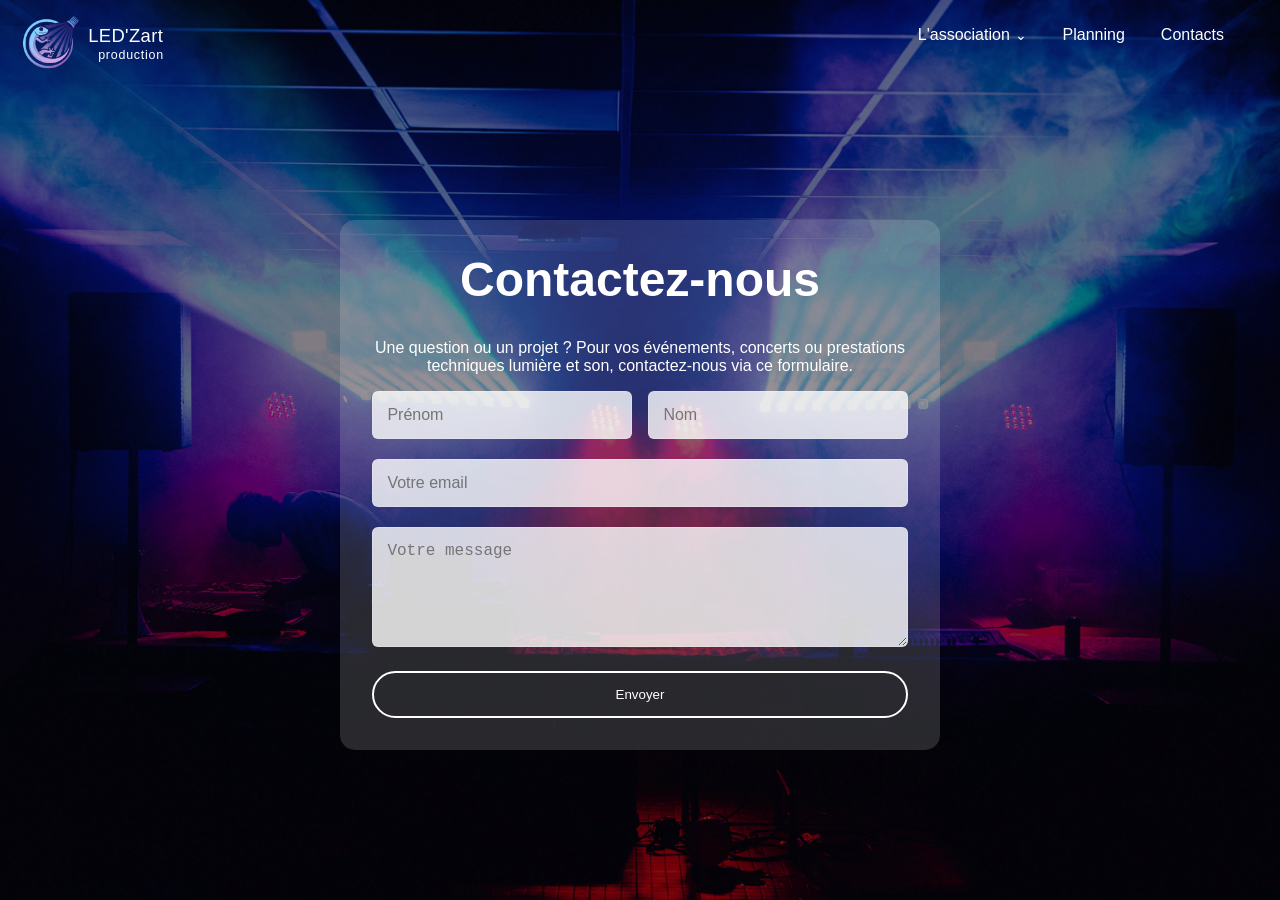
==== contact.html @ de635c02 "creation pages + formulaire contact" ====
<!DOCTYPE html>
<html lang="fr">
<head>
  <meta charset="UTF-8" />
  <meta name="viewport" content="width=device-width, initial-scale=1.0" />
  <title>Contact – LED'Zart Production</title>
  <link rel="stylesheet" href="css/style.css" />
</head>
<body class="page-contacts page-enter">

  <!-- NAVIGATION -->
  <nav class="navbar navbar-solid" id="navbar">
    <div class="nav-logo">
      <a href="index.html">
        <img src="assets/images/logo.png" alt="Logo LED'Zart" class="nav-logo-img" />
        <span class="nav-logo-text">LED'Zart<br><span class="nav-logo-sub">production</span></span>
      </a>
    </div>

    <ul class="nav-links">
      <li class="nav-item has-dropdown">
        <a href="#" class="nav-link">
          L'association <span class="nav-arrow">&#8964;</span>
        </a>
        <ul class="dropdown">
          <li><a href="nous-decouvrir.html" class="dropdown-link">Nous découvrir</a></li>
          <li><a href="#" class="dropdown-link">Nos réalisations</a></li>
          <li><a href="#" class="dropdown-link">Rejoindre l'aventure</a></li>
        </ul>
      </li>
      <li class="nav-item"><a href="#" class="nav-link">Planning</a></li>
      <li class="nav-item"><a href="#" class="nav-link active">Contacts</a></li>
    </ul>

    <button class="burger" id="burgerBtn">
      <span></span><span></span><span></span>
    </button>
  </nav>

  <!-- DRAWER MOBILE -->
  <div class="drawer-overlay" id="drawerOverlay"></div>

  <nav class="nav-drawer" id="navDrawer">
    <ul>
      <li class="drawer-item has-submenu">
        <a href="#" class="drawer-link" id="drawerAssoc">
          L'association <span class="drawer-arrow">&#8964;</span>
        </a>
        <ul class="drawer-submenu">
          <li><a href="nous-decouvrir.html" class="drawer-submenu-link">Nous découvrir</a></li>
          <li><a href="#" class="drawer-submenu-link">Nos réalisations</a></li>
          <li><a href="#" class="drawer-submenu-link">Rejoindre l'aventure</a></li>
        </ul>
      </li>
      <li class="drawer-item"><a href="#" class="drawer-link">Planning</a></li>
      <li class="drawer-item"><a href="#" class="drawer-link active">Contacts</a></li>
    </ul>
  </nav>

  <!-- CONTENU -->
  <main class="contact-main">
    <div class="contact-bg"><div class="contact-overlay"></div></div>

    <div class="contact-container">
      <h1 class="contact-title">Contactez-nous</h1>
      <p class="contact-description">Une question ou un projet ?

Pour vos événements, concerts ou prestations techniques lumière et son, contactez-nous via ce formulaire. </p>

      <p id="formMessage" class="form-message"></p>

      <form class="contact-form" action="send-mail.php" method="POST">
        
        <div class="form-row">
        <div class="form-group">
            <input type="text" name="firstName" placeholder="Prénom" required />
        </div>

        <div class="form-group">
            <input type="text" name="lastName" placeholder="Nom" required />
        </div>
        </div>

        <div class="form-group">
          <input type="email" name="email" placeholder="Votre email" required />
        </div>

        <div class="form-group">
          <textarea name="message" rows="5" placeholder="Votre message" required></textarea>
        </div>

        <button type="submit" class="btn-contact">
          Envoyer
        </button>

      </form>
    </div>
  </main>

  <script src="js/main.js"></script>
</body>
</html>
---- css/style.css ----
/* ============================================================
   LED'ZART PRODUCTION – style.css
   ============================================================ */

/* ---------- POLICE PERSONNALISÉE ---------- */
@font-face {
  font-family: 'SugoDisplay';
  src: url('../assets/police/sugo_pro_display/SugoProDisplay-Regular.otf') format('opentype'),
       url('../assets/police/sugo_pro_display/SugoProDisplay-Regular.ttf') format('truetype');
  font-weight: 400;
  font-style: normal;
}
@font-face {
  font-family: 'SugoDisplay';
  src: url('../assets/police/sugo_pro_display/SugoProDisplay-Bold.otf') format('opentype'),
       url('../assets/police/sugo_pro_display/SugoProDisplay-Bold.ttf') format('truetype');
  font-weight: 700;
  font-style: normal;
}

/* ---------- VARIABLES ---------- */
:root {
  --clr-bg:        #0a0010;
  --clr-surface:   rgba(10, 0, 25, 0.82);
  --clr-purple:    #7b2fff;
  --clr-purple-lt: #a259ff;
  --clr-cyan:      #38d1ff;
  --clr-white:     #ffffff;
  --clr-white-70:  rgba(255,255,255,0.70);
  --clr-white-40:  rgba(255,255,255,0.40);

  --nav-h:         70px;
  --font-display:  'SugoDisplay', 'Impact', sans-serif;
  --font-body:     'Segoe UI', 'Helvetica Neue', Arial, sans-serif;

  --transition-fast: 0.22s ease;
  --transition-mid:  0.38s cubic-bezier(.4,0,.2,1);
}

/* ---------- RESET DE BASE ---------- */
*, *::before, *::after { box-sizing: border-box; margin: 0; padding: 0; }
html {
  scroll-behavior: smooth;
  overflow-x: hidden;
  width: 100%;
}
body {
  font-family: var(--font-body);
  background: var(--clr-bg);
  color: var(--clr-white);
  overflow-x: hidden;
  width: 100%;
}
a { text-decoration: none; color: inherit; }
ul { list-style: none; }
img { display: block; max-width: 100%; }

/* ============================================================
   NAVIGATION
   ============================================================ */
.navbar {
  position: fixed;
  top: 0; left: 0; right: 0;
  z-index: 1000;
  height: var(--nav-h);
  display: flex;
  align-items: center;
  justify-content: space-between;
  padding: 0 2.5rem;
  background: transparent;
  transition: background var(--transition-mid);
}

/* Navbar avec fond (pages intérieures) */
/* .navbar.navbar-solid {
  background: rgba(6, 0, 18, 0.92);
  backdrop-filter: blur(12px);
  border-bottom: 1px solid rgba(123, 47, 255, 0.18);
} */

/* ---------- LOGO NAV ---------- */
.nav-logo a {
  display: flex;
  align-items: center;
  gap: 0.20rem;
  margin-left: -30px;
  margin-top: 20px;
}
.nav-logo-img {
  width: 5rem;
  object-fit: contain;
}
.nav-logo-text {
  font-family: var(--font-display);
  font-size: 1.15rem;
  line-height: 0.9;
  color: var(--clr-white);
  letter-spacing: 0.02em;
  margin-left: -5px;
}
.nav-logo-sub {
  font-size: 0.78rem;
  font-weight: 400;
  color: var(--clr-white);
  letter-spacing: 0.06em;
  margin-left: 10px;
}

/* ---------- LIENS NAV (desktop) ---------- */
.nav-links {
  display: flex;
  align-items: center;
  gap: 0.25rem;
}

.nav-item {
  position: relative;
}

.nav-link {
  display: flex;
  align-items: center;
  gap: 0.3rem;
  padding: 0.5rem 1rem;
  font-size: 1rem;
  font-weight: 500;
  color: var(--clr-white);
  border-radius: 6px;
  transition: color var(--transition-fast), background var(--transition-fast);
  white-space: nowrap;
  cursor: pointer;
}
.nav-link:hover,
.nav-item.open > .nav-link {
  color: var(--clr-white);
  background: rgba(255,255,255,0.07);
}

.nav-arrow {
  font-size: 0.85em;
  transition: transform var(--transition-fast);
  display: inline-block;
}
.nav-item.open .nav-arrow {
  transform: rotate(180deg);
}

/* ---------- DROPDOWN (desktop) ---------- */
.dropdown {
  position: absolute;
  top: calc(100% + 2px);
  right: 0;
  min-width: 210px;
  background: rgba(8, 2, 24, 0.92);
  backdrop-filter: blur(16px);
  border-radius: 8px;
  padding: 0.5rem 0;
  opacity: 0;
  pointer-events: none;
  transform: translateY(-6px);
  transition: opacity var(--transition-mid), transform var(--transition-mid);
}
.nav-item.open .dropdown {
  opacity: 1;
  pointer-events: all;
  transform: translateY(0);
}
.dropdown-link {
  display: block;
  padding: 0.65rem 1.4rem;
  font-size: 0.97rem;
  font-weight: 400;
  color: var(--clr-white-70);
  transition: color var(--transition-fast), font-weight var(--transition-fast), background var(--transition-fast);
  white-space: nowrap;
}
.dropdown-link:hover,
.dropdown-link.active {
  color: var(--clr-white);
  font-weight: 700;
  background: rgba(255,255,255,0.05);
}

/* ---------- BURGER BUTTON (masqué desktop) ---------- */
.burger {
  display: none;
  flex-direction: column;
  justify-content: center;
  gap: 5px;
  width: 36px;
  height: 36px;
  cursor: pointer;
  background: none;
  border: none;
  padding: 4px;
  z-index: 1100;
}
.burger span {
  display: block;
  width: 100%;
  height: 2px;
  background: var(--clr-white);
  border-radius: 2px;
  transition: transform 0.35s cubic-bezier(.4,0,.2,1),
              opacity 0.25s ease,
              width 0.25s ease;
  transform-origin: center;
}
/* Croix quand ouvert */
.burger.open span:nth-child(1) { transform: translateY(7px) rotate(45deg); }
.burger.open span:nth-child(2) { opacity: 0; width: 0; }
.burger.open span:nth-child(3) { transform: translateY(-7px) rotate(-45deg); }

/* ---------- DRAWER MOBILE ---------- */
.nav-drawer {
  position: fixed;
  top: 0; right: 0;
  width: min(75vw, 300px);
  height: 100vh;
  background: rgba(6, 0, 20, 0.97);
  backdrop-filter: blur(20px);
  z-index: 1050;
  transform: translateX(100%);
  transition: transform 0.4s cubic-bezier(.4,0,.2,1);
  display: flex;
  flex-direction: column;
  padding: calc(var(--nav-h) + 1.5rem) 0 2rem;
  overflow-y: auto;
}
.nav-drawer.open {
  transform: translateX(0);
}

/* Overlay sombre derrière le drawer */
.drawer-overlay {
  position: fixed;
  inset: 0;
  background: rgba(0,0,0,0.55);
  z-index: 1040;
  opacity: 0;
  pointer-events: none;
  transition: opacity 0.4s ease;
}
.drawer-overlay.open {
  opacity: 1;
  pointer-events: all;
}

/* Items dans le drawer */
.drawer-item {
  border-bottom: 1px solid rgba(255,255,255,0.07);
}
.drawer-link {
  display: flex;
  align-items: center;
  justify-content: space-between;
  padding: 1rem 1.8rem;
  font-size: 1.05rem;
  font-weight: 500;
  color: var(--clr-white);
  cursor: pointer;
  transition: background var(--transition-fast), color var(--transition-fast);
}
.drawer-link:hover {
  background: rgba(255,255,255,0.05);
  color: var(--clr-purple-lt);
}
.drawer-arrow {
  font-size: 0.85em;
  transition: transform var(--transition-fast);
  display: inline-block;
}
.drawer-item.open .drawer-arrow {
  transform: rotate(180deg);
}

/* Sous-menu dans le drawer */
.drawer-submenu {
  max-height: 0;
  overflow: hidden;
  transition: max-height 0.35s cubic-bezier(.4,0,.2,1);
  background: rgba(255,255,255,0.03);
}
.drawer-item.open .drawer-submenu {
  max-height: 300px;
}
.drawer-submenu-link {
  display: block;
  padding: 0.75rem 1.8rem 0.75rem 2.8rem;
  font-size: 0.95rem;
  color: var(--clr-white-70);
  transition: color var(--transition-fast), background var(--transition-fast);
}
.drawer-submenu-link:hover,
.drawer-submenu-link.active {
  color: var(--clr-white);
  background: rgba(255,255,255,0.04);
  font-weight: 700;
}



/* ============================================================
   PAGE ACCUEIL - HERO
   ============================================================ */
.page-accueil {
  overflow: hidden;
}

.hero {
  position: relative;
  width: 100%;
  min-height: 100vh;
  height: 100vh;
  display: flex;
  flex-direction: column;
  align-items: center;
  justify-content: center;
}

@supports (height: 100svh) {
  .hero { height: 100svh; }
}

.hero-bg {
  position: absolute;
  top: 0; left: 0;
  width: 100%;
  height: 100%;
  background: url('../assets/images/ledzart_lumiere_violette.jpg') center center / 100% auto no-repeat;
  z-index: 0;
}
.hero-overlay {
  position: absolute;
  top: 0; left: 0;
  width: 100%;
  height: 100%;
  background: rgba(5, 0, 15, 0.52);
}

/* ---------- HERO CONTENT ---------- */
.hero-content {
  position: relative;
  z-index: 1;
  display: flex;
  align-items: center;
  justify-content: center;
  gap: 2.5rem;
  padding: 0 2rem;
  margin-top: calc(var(--nav-h) * -0.5);
}

.hero-logo-block {
  display: flex;
  align-items: center;
  gap: 2rem;
}

.hero-logo-img {
  width: clamp(100px, 30vw, 800px);
  height: auto;
  filter: drop-shadow(0 0 32px rgba(123, 47, 255, 0.45));
  animation: floatLogo 5s ease-in-out infinite;
}

@keyframes floatLogo {
  0%, 100% { transform: translateY(0); }
  50%       { transform: translateY(-10px); }
}

.hero-logo-text {
  display: flex;
  flex-direction: column;
  margin-left: -90px;
}
.hero-title {
  font-family: var(--font-display);
  font-size: clamp(3.5rem, 9vw, 9rem);
  font-weight: 700;
  color: var(--clr-white);
  line-height: 0.95;
  letter-spacing: -0.01em;
  text-shadow: 0 0 60px rgba(123, 47, 255, 0.5), 0 0 20px rgba(56, 209, 255, 0.3);
}
.hero-subtitle {
  font-family: var(--font-display);
  font-size: clamp(1.4rem, 3.5vw, 3.6rem);
  font-weight: 700;
  color: var(--clr-white);
  letter-spacing: 0.04em;
  text-align: right;
  padding-right: 0.1em;
  text-shadow: 0 0 40px rgba(56, 209, 255, 0.4);
}

/* ---------- BOUTON NOUS DECOUVRIR ---------- */
.hero-cta {
  position: relative;
  z-index: 1;
  margin-top: 3rem;
}

.btn-decouvrir {
  display: inline-flex;
  flex-direction: column;
  align-items: center;
  gap: 0.15rem;
  padding: 0.85rem 2.5rem 0.7rem;
  border: 2px solid rgba(255,255,255,0.65);
  border-radius: 999px;
  font-size: 1rem;
  font-weight: 400;
  color: var(--clr-white);
  background: transparent;
  cursor: pointer;
  letter-spacing: 0.03em;
  transition:
    border-color var(--transition-fast),
    font-weight var(--transition-fast),
    box-shadow var(--transition-fast),
    background var(--transition-fast);
}
.btn-decouvrir .btn-arrow {
  font-size: 1rem;
  line-height: 1;
  opacity: 0.7;
  transition: transform var(--transition-fast);
}
.btn-decouvrir:hover {
  font-weight: 700;
  border-color: var(--clr-white);
  border-width: 2.5px;
  box-shadow: 0 0 18px rgba(255,255,255,0.18), 0 0 6px rgba(123, 47, 255, 0.4);
  background: rgba(255,255,255,0.04);
}
.btn-decouvrir:hover .btn-arrow {
  transform: translateY(3px);
}

/* ============================================================
   TRANSITION GLISSEMENT BAS -> HAUT
   ============================================================ */
.transition-curtain {
  position: fixed;
  inset: 0;
  background: var(--clr-bg);
  z-index: 9999;
  transform: translateY(100%);
  transition: transform 0.55s cubic-bezier(.7,0,.2,1);
  pointer-events: none;
}
.transition-curtain.slide-up {
  transform: translateY(0);
}

.page-enter {
  animation: pageSlideIn 0.55s cubic-bezier(.4,0,.2,1) both;
}
@keyframes pageSlideIn {
  from { transform: translateY(40px); opacity: 0; }
  to   { transform: translateY(0);    opacity: 1; }
}

/* ============================================================
   PAGE NOUS DECOUVRIR
   ============================================================ */
.page-nous-decouvrir {
  min-height: 100vh;
  overflow-x: hidden;
}

.nd-main {
  position: relative;
  min-height: 100vh;
  padding-top: var(--nav-h);
}

.nd-bg {
  position: fixed;
  inset: 0;
  background: url('../assets/images/ledzart_lumiere_violette.jpg') center bottom / cover no-repeat;
  z-index: -1;
}
.nd-overlay {
  position: absolute;
  inset: 0;
  background: rgba(4, 0, 16, 0.78);
}

.nd-container {
  display: flex;
  align-items: center;
  justify-content: space-between;
  gap: 3rem;
  min-height: calc(100vh - var(--nav-h));
  padding: 3rem 5vw 3rem 5vw;
  max-width: 1400px;
  margin: 0 auto;
}

/* ---------- PHOTOS GAUCHE ---------- */
.nd-photos {
  position: relative;
  flex: 0 0 auto;
  width: clamp(280px, 40vw, 560px);
  height: clamp(320px, 45vw, 520px);
}
.nd-photo {
  position: absolute;
  border-radius: 6px;
  overflow: hidden;
  box-shadow: 0 8px 40px rgba(0,0,0,0.6);
}
.nd-photo img {
  width: 100%;
  height: 100%;
  object-fit: cover;
}
.nd-photo-1 {
  top: 0; left: 0;
  width: 68%;
  height: 62%;
}
.nd-photo-2 {
  bottom: 0; right: 0;
  width: 75%;
  height: 65%;
}

/* ---------- TEXTE DROITE ---------- */
.nd-text {
  flex: 1;
  max-width: 650px;
  text-align: right;
}

.nd-title {
  font-family: var(--font-display);
  font-size: clamp(2.8rem, 5.5vw, 5rem);
  font-weight: 700;
  color: var(--clr-white);
  margin-bottom: 1.8rem;
  line-height: 1;
  text-shadow: 0 0 50px rgba(123,47,255,0.4);
}

.nd-body {
  font-size: clamp(0.88rem, 1.2vw, 1.02rem);
  line-height: 1.8;
  color: var(--clr-white-70);
  margin-bottom: 1.8rem;
}

.nd-cta-line {
  font-size: 1rem;
  color: var(--clr-white-70);
}

.nd-contact-link {
  color: var(--clr-white);
  text-decoration: underline;
  text-underline-offset: 3px;
  transition: color var(--transition-fast);
}
.nd-contact-link:hover {
  color: var(--clr-purple-lt);
}

/* ============================================================
   RESPONSIVE - mobile
   ============================================================ */
@media (max-width: 768px) {

  /* --- Navbar --- */
  .navbar {
    padding: 0 1.2rem;
  }

  /* Annule les marges negatives desktop sur le logo nav */
  .nav-logo a {
    margin-left: 0;
    margin-top: 0;
  }

  /* Masque le menu desktop, affiche le burger */
  .nav-links {
    display: none;
  }
  .burger {
    display: flex;
  }

  /* --- Hero --- */
  .hero {
    width: 100%;
    min-height: 100vh;
    min-height: 100dvh;
  }

  .hero-bg {
    background-size: cover;
    background-position: center center;
  }

  .hero-content {
    width: 100%;
    padding: 0 1.2rem;
    margin-top: 0;
    justify-content: center;
  }

  .hero-logo-block {
    flex-direction: column;
    align-items: center;
    gap: 0.8rem;
    text-align: center;
    width: 100%;
  }

  .hero-logo-img {
    width: clamp(100px, 40vw, 180px);
  }

  /* Annule le margin-left negatif desktop */
  .hero-logo-text {
    margin-left: 0;
    align-items: center;
  }

  .hero-title {
    font-size: clamp(2.8rem, 13vw, 5rem);
    text-align: center;
  }

  .hero-subtitle {
    font-size: clamp(1.1rem, 5.5vw, 2rem);
    text-align: center;
    padding-right: 0;
  }

  .hero-cta {
    margin-top: 2rem;
  }

  /* --- Nous decouvrir --- */
  .nd-container {
    flex-direction: column;
    padding: 2rem 1.5rem 3rem;
    min-height: auto;
    margin-top: 1.5rem;
  }
  .nd-photos {
    width: 100%;
    height: 240px;
  }
  .nd-text {
    text-align: center;
    max-width: 100%;
  }
}


/* ============================================================
   PAGE CONTACT
   ============================================================ */

.page-contacts {
  min-height: 100vh;
}

.contact-main {
  position: relative;
  min-height: 100vh;
  padding-top: var(--nav-h);
  display: flex;
  align-items: center;
  justify-content: center;
}

.contact-bg {
  position: fixed;
  inset: 0;
  background: url('../assets/images/ledzart_sceno_soiree.jpg') center / cover no-repeat;
  z-index: -1;
}

.contact-overlay {
  position: absolute;
  inset: 0;
  background: rgba(4, 0, 16, 0.5);
}

.contact-container {
  width: 100%;
  max-width: 600px;
  padding: 2rem;
  text-align: center;
  background-color: rgba(255,255,255,0.15);
  border-radius: 15px;
}

.contact-title {
  font-family: var(--font-display);
  font-size: 3rem;
  margin-bottom: 2rem;
}

.contact-form {
  display: flex;
  flex-direction: column;
  gap: 1.2rem;
}

.form-group input,
.form-group textarea {
  width: 100%;
  padding: 0.9rem;
  background: rgba(255,255,255,0.8);
  border: 1px solid rgba(255,255,255,0.2);
  border-radius: 6px;
  color: white;
  font-size: 1rem;
}


.form-row {
  display: flex;
  gap: 1rem;
}

.form-row .form-group {
  flex: 1;
}

@media (max-width: 600px) {
  .form-row {
    flex-direction: column;
  }
}

.form-group input:focus,
.form-group textarea:focus {
  outline: none;
  border-color: var(--clr-purple);
}

.btn-contact {
  padding: 0.9rem;
  border: 2px solid white;
  background: transparent;
  color: white;
  cursor: pointer;
  border-radius: 999px;
  transition: 0.3s;
}

.btn-contact:hover {
  background: white;
  color: black;
}

.form-message {
  margin-bottom: 1rem;
  font-size: 0.95rem;
}
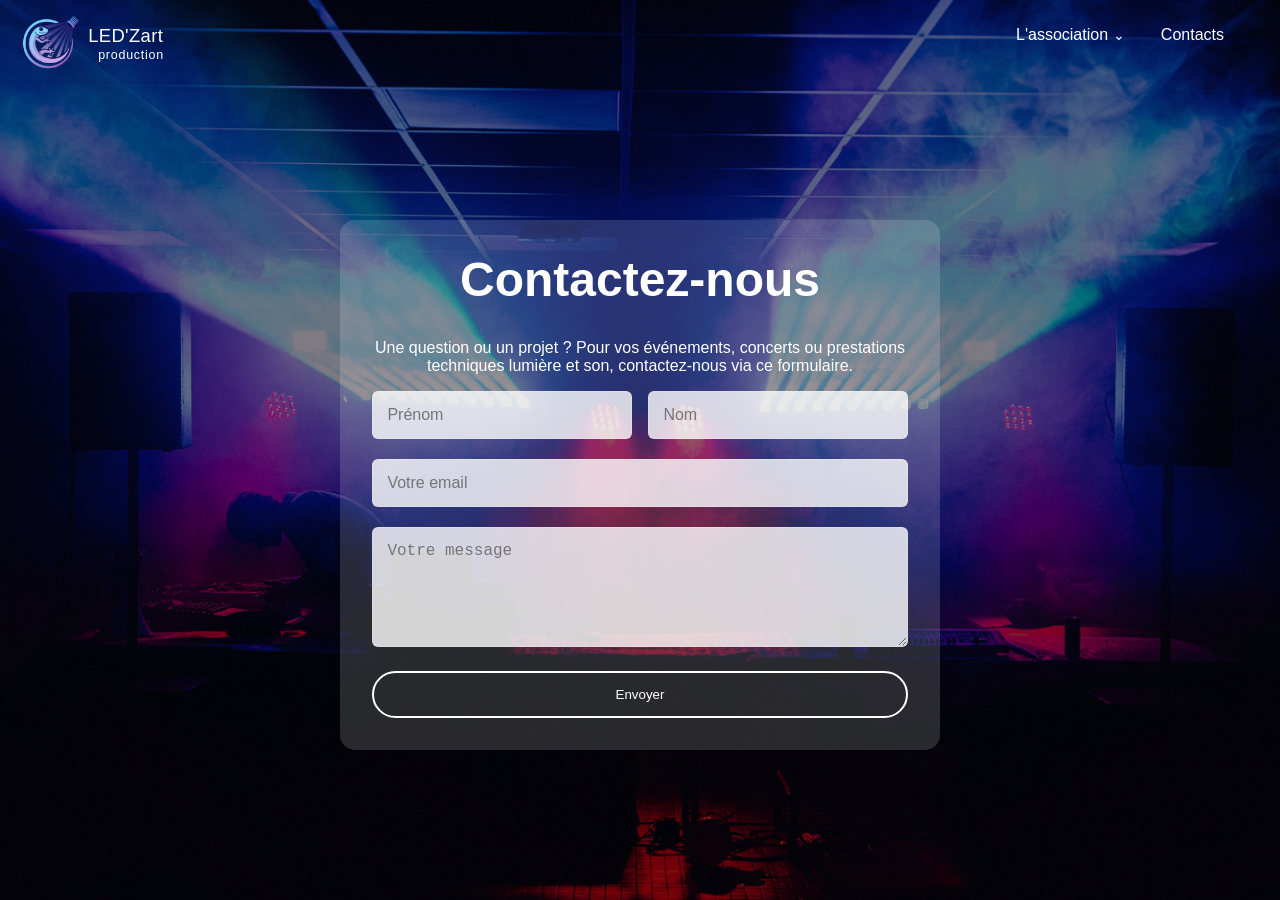
==== commit 89fa5858: "blabla" ====
--- a/contact.html
+++ b/contact.html
@@ -28,7 +28,7 @@
           <li><a href="#" class="dropdown-link">Rejoindre l'aventure</a></li>
         </ul>
       </li>
-      <li class="nav-item"><a href="#" class="nav-link">Planning</a></li>
+      <!-- <li class="nav-item"><a href="#" class="nav-link">Planning</a></li> -->
       <li class="nav-item"><a href="#" class="nav-link active">Contacts</a></li>
     </ul>
 
@@ -52,7 +52,7 @@
           <li><a href="#" class="drawer-submenu-link">Rejoindre l'aventure</a></li>
         </ul>
       </li>
-      <li class="drawer-item"><a href="#" class="drawer-link">Planning</a></li>
+      <!-- <li class="drawer-item"><a href="#" class="drawer-link">Planning</a></li> -->
       <li class="drawer-item"><a href="#" class="drawer-link active">Contacts</a></li>
     </ul>
   </nav>
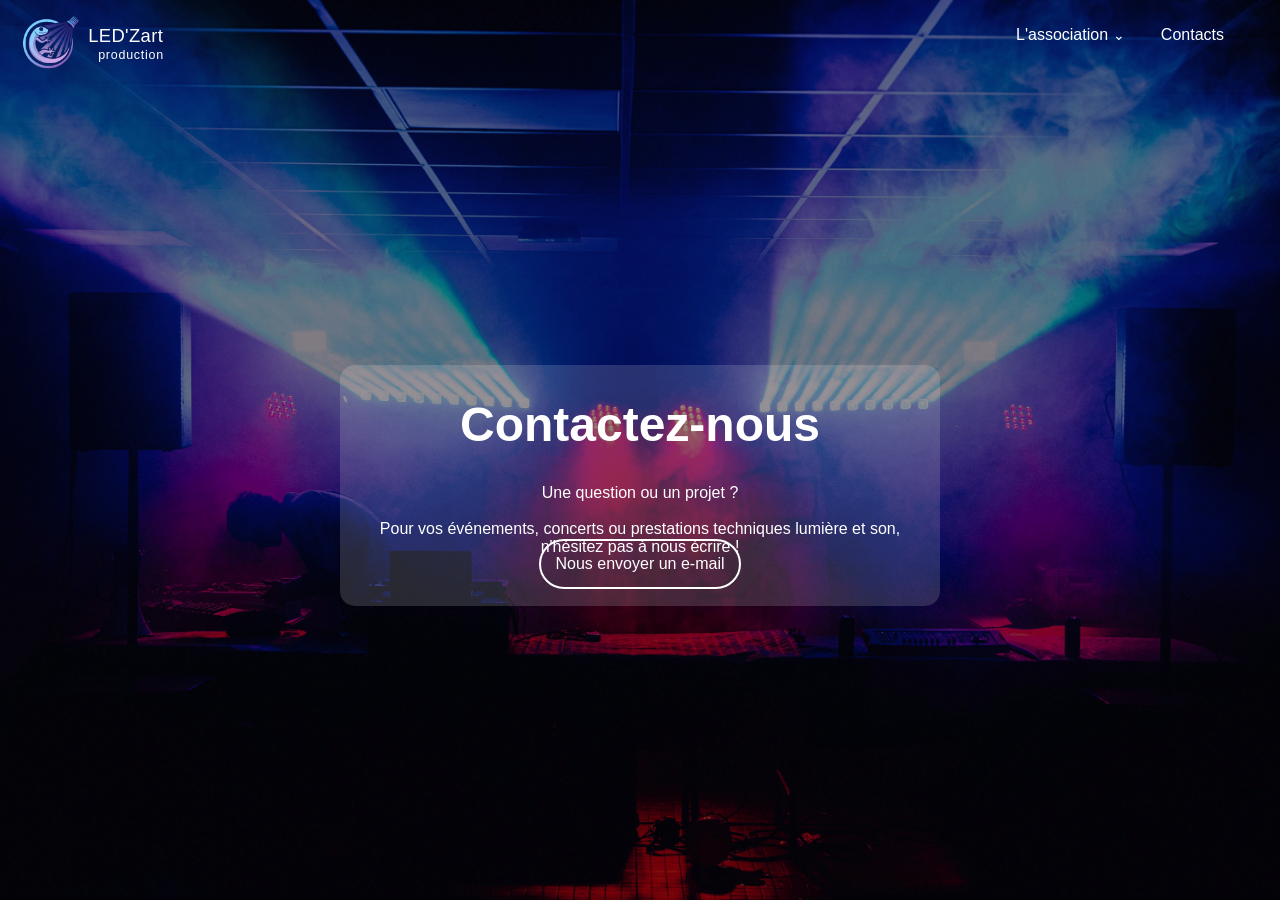
==== commit ad620171: "Add files via upload" ====
--- a/contact.html
+++ b/contact.html
@@ -63,37 +63,12 @@
 
     <div class="contact-container">
       <h1 class="contact-title">Contactez-nous</h1>
-      <p class="contact-description">Une question ou un projet ?
+      <p class="contact-description">Une question ou un projet ?<br><br>
+Pour vos événements, concerts ou prestations techniques lumière et son, n'hésitez pas à nous écrire !</p>
 
-Pour vos événements, concerts ou prestations techniques lumière et son, contactez-nous via ce formulaire. </p>
-
-      <p id="formMessage" class="form-message"></p>
-
-      <form class="contact-form" action="send-mail.php" method="POST">
-        
-        <div class="form-row">
-        <div class="form-group">
-            <input type="text" name="firstName" placeholder="Prénom" required />
-        </div>
-
-        <div class="form-group">
-            <input type="text" name="lastName" placeholder="Nom" required />
-        </div>
-        </div>
-
-        <div class="form-group">
-          <input type="email" name="email" placeholder="Votre email" required />
-        </div>
-
-        <div class="form-group">
-          <textarea name="message" rows="5" placeholder="Votre message" required></textarea>
-        </div>
-
-        <button type="submit" class="btn-contact">
-          Envoyer
-        </button>
-
-      </form>
+      <a href="mailto:clara.morais1811@gmail.com?subject=Contact%20via%20LED'Zart" class="btn-contact">
+        Nous envoyer un e-mail
+      </a>
     </div>
   </main>
 
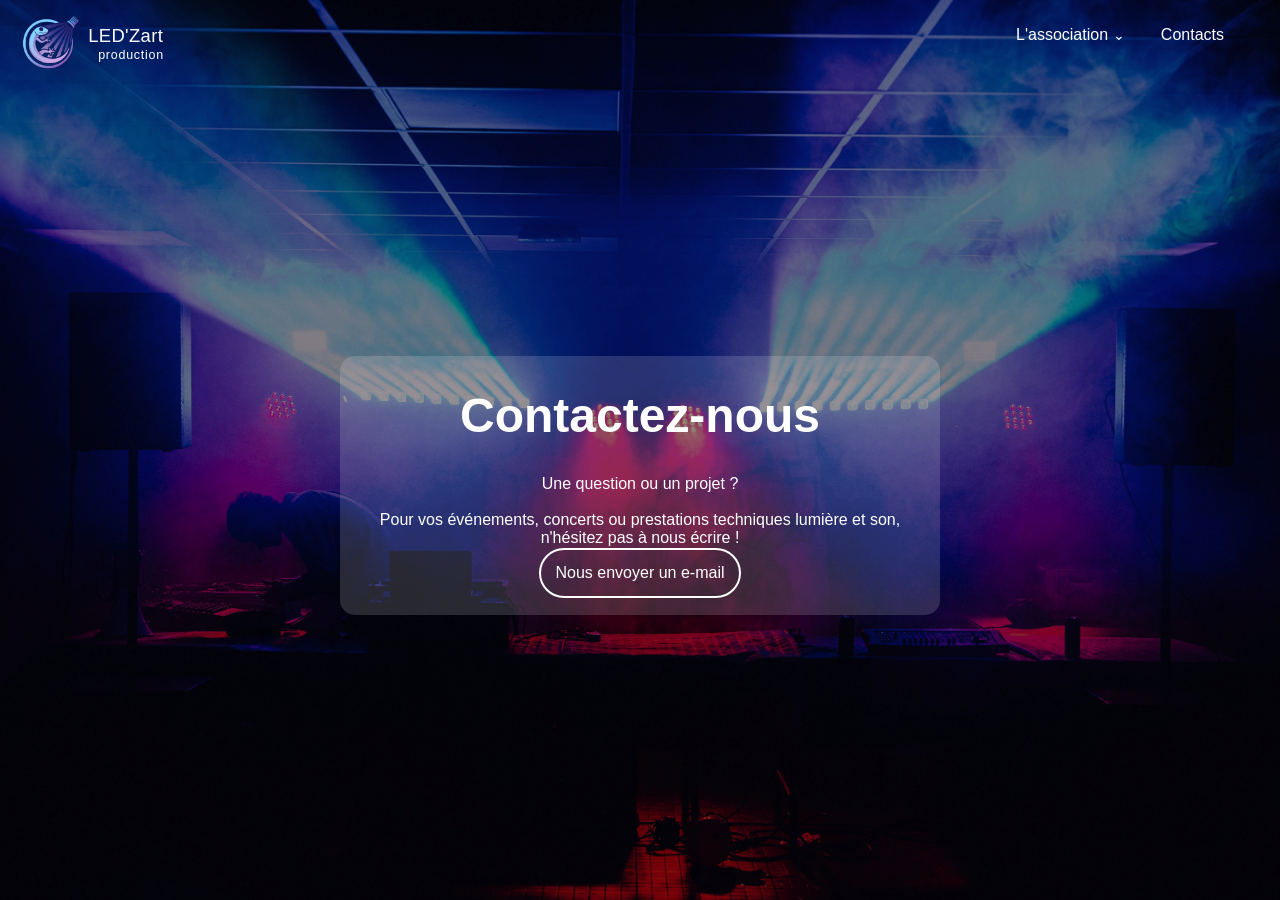
==== commit e7bb104e: "Update contact.html" ====
--- a/contact.html
+++ b/contact.html
@@ -64,9 +64,9 @@
     <div class="contact-container">
       <h1 class="contact-title">Contactez-nous</h1>
       <p class="contact-description">Une question ou un projet ?<br><br>
-Pour vos événements, concerts ou prestations techniques lumière et son, n'hésitez pas à nous écrire !</p>
+Pour vos événements, concerts ou prestations techniques lumière et son, n'hésitez pas à nous écrire !</p><br>
 
-      <a href="mailto:clara.morais1811@gmail.com?subject=Contact%20via%20LED'Zart" class="btn-contact">
+      <a href="mailto:contact@ledzart.fr?subject=Contact%20via%20LED'Zart" class="btn-contact">
         Nous envoyer un e-mail
       </a>
     </div>
@@ -74,4 +74,4 @@
 
   <script src="js/main.js"></script>
 </body>
-</html>+</html>
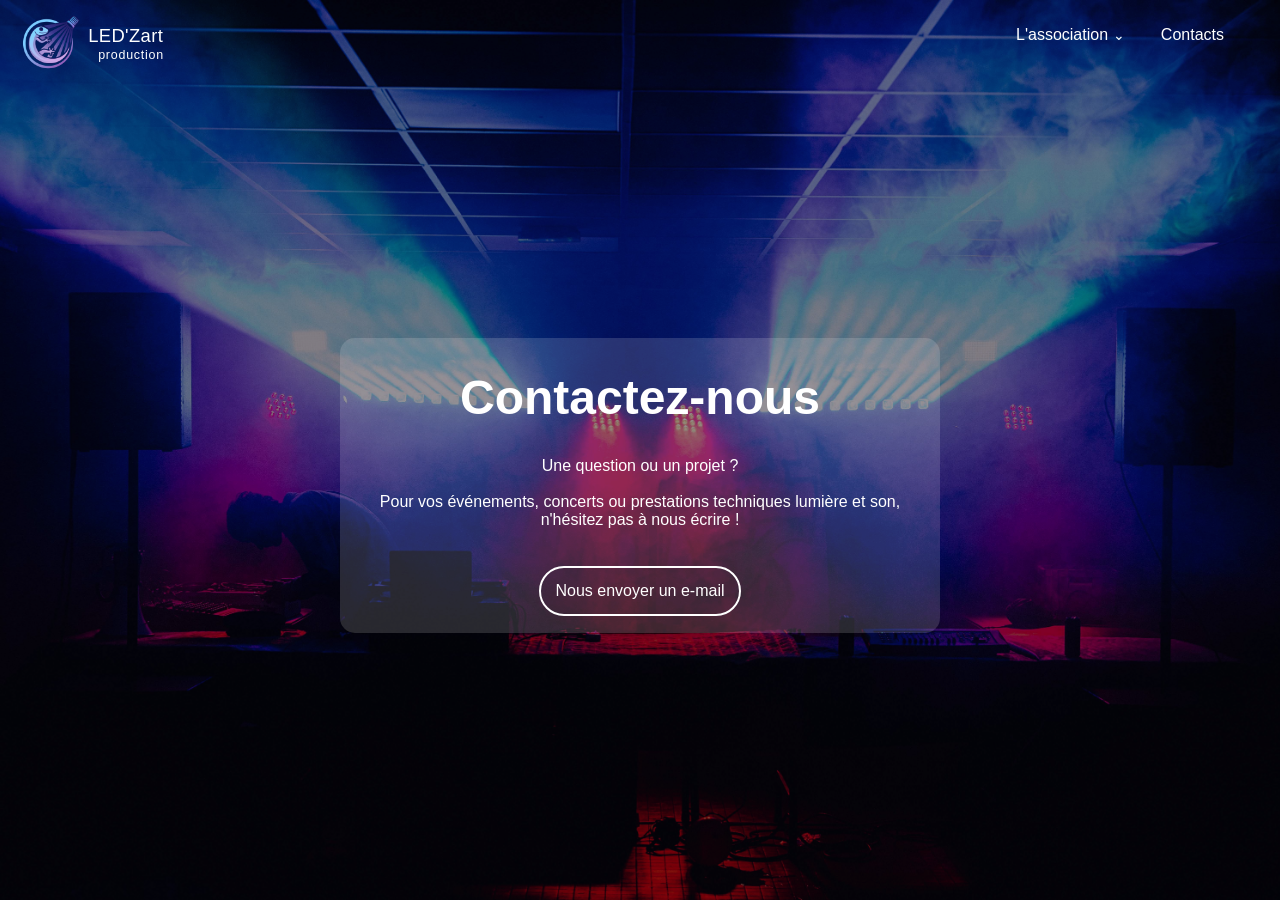
==== commit 49eb6ec0: "Update contact.html" ====
--- a/contact.html
+++ b/contact.html
@@ -64,7 +64,7 @@
     <div class="contact-container">
       <h1 class="contact-title">Contactez-nous</h1>
       <p class="contact-description">Une question ou un projet ?<br><br>
-Pour vos événements, concerts ou prestations techniques lumière et son, n'hésitez pas à nous écrire !</p><br>
+Pour vos événements, concerts ou prestations techniques lumière et son, n'hésitez pas à nous écrire !</p><br><br><br>
 
       <a href="mailto:contact@ledzart.fr?subject=Contact%20via%20LED'Zart" class="btn-contact">
         Nous envoyer un e-mail
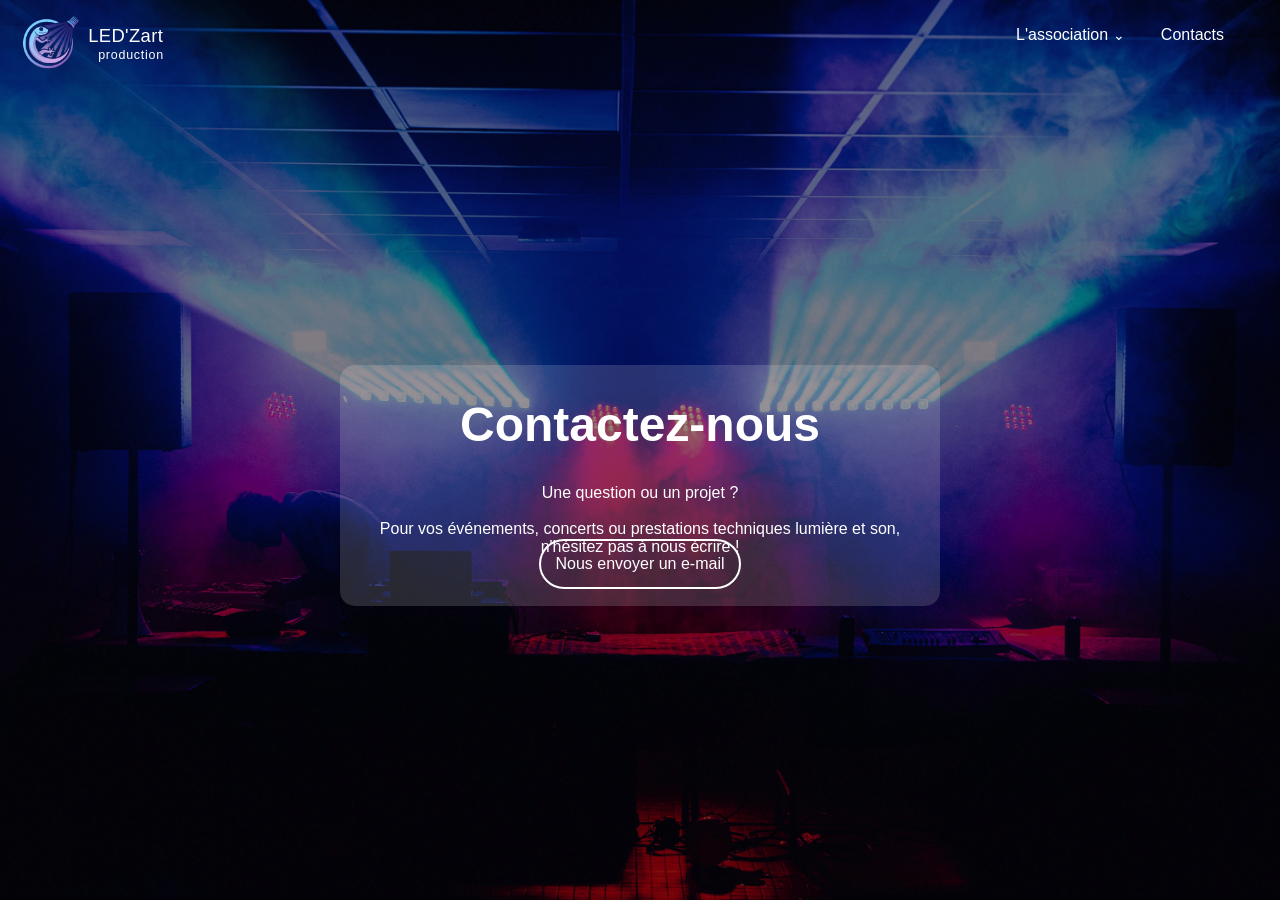
==== commit af81640c: "Update contact.html" ====
--- a/contact.html
+++ b/contact.html
@@ -64,7 +64,7 @@
     <div class="contact-container">
       <h1 class="contact-title">Contactez-nous</h1>
       <p class="contact-description">Une question ou un projet ?<br><br>
-Pour vos événements, concerts ou prestations techniques lumière et son, n'hésitez pas à nous écrire !</p><br><br><br>
+Pour vos événements, concerts ou prestations techniques lumière et son, n'hésitez pas à nous écrire !</p>
 
       <a href="mailto:contact@ledzart.fr?subject=Contact%20via%20LED'Zart" class="btn-contact">
         Nous envoyer un e-mail
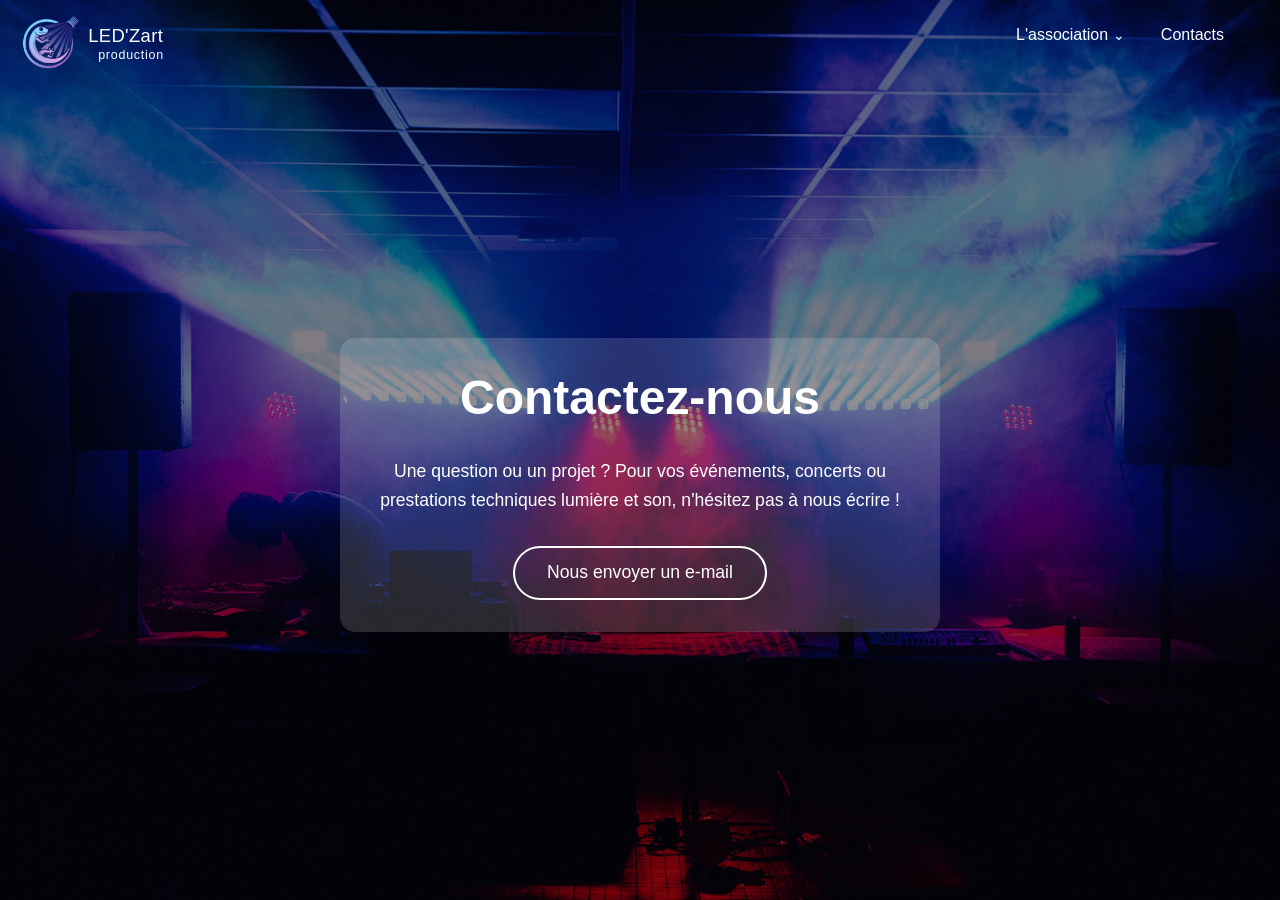
==== commit a5e8ee79: "Update contact.html" ====
--- a/contact.html
+++ b/contact.html
@@ -63,7 +63,7 @@
 
     <div class="contact-container">
       <h1 class="contact-title">Contactez-nous</h1>
-      <p class="contact-description">Une question ou un projet ?<br><br>
+      <p class="contact-description">Une question ou un projet ?
 Pour vos événements, concerts ou prestations techniques lumière et son, n'hésitez pas à nous écrire !</p>
 
       <a href="mailto:contact@ledzart.fr?subject=Contact%20via%20LED'Zart" class="btn-contact">
--- a/css/style.css
+++ b/css/style.css
@@ -697,69 +697,36 @@
   text-align: center;
   background-color: rgba(255,255,255,0.15);
   border-radius: 15px;
+  display: flex;
+  flex-direction: column;
+  align-items: center;
+  gap: 2rem;
 }
 
 .contact-title {
   font-family: var(--font-display);
   font-size: 3rem;
-  margin-bottom: 2rem;
-}
-
-.contact-form {
-  display: flex;
-  flex-direction: column;
-  gap: 1.2rem;
-}
-
-.form-group input,
-.form-group textarea {
-  width: 100%;
-  padding: 0.9rem;
-  background: rgba(255,255,255,0.8);
-  border: 1px solid rgba(255,255,255,0.2);
-  border-radius: 6px;
-  color: white;
-  font-size: 1rem;
-}
-
-
-.form-row {
-  display: flex;
-  gap: 1rem;
-}
-
-.form-row .form-group {
-  flex: 1;
-}
-
-@media (max-width: 600px) {
-  .form-row {
-    flex-direction: column;
-  }
-}
-
-.form-group input:focus,
-.form-group textarea:focus {
-  outline: none;
-  border-color: var(--clr-purple);
+}
+
+.contact-description {
+  font-size: 1.1rem;
+  line-height: 1.6;
 }
 
 .btn-contact {
-  padding: 0.9rem;
+  display: inline-block;
+  padding: 0.9rem 2rem;
   border: 2px solid white;
   background: transparent;
   color: white;
   cursor: pointer;
   border-radius: 999px;
   transition: 0.3s;
+  text-decoration: none;
+  font-size: 1.1rem;
 }
 
 .btn-contact:hover {
   background: white;
   color: black;
 }
-
-.form-message {
-  margin-bottom: 1rem;
-  font-size: 0.95rem;
-}
